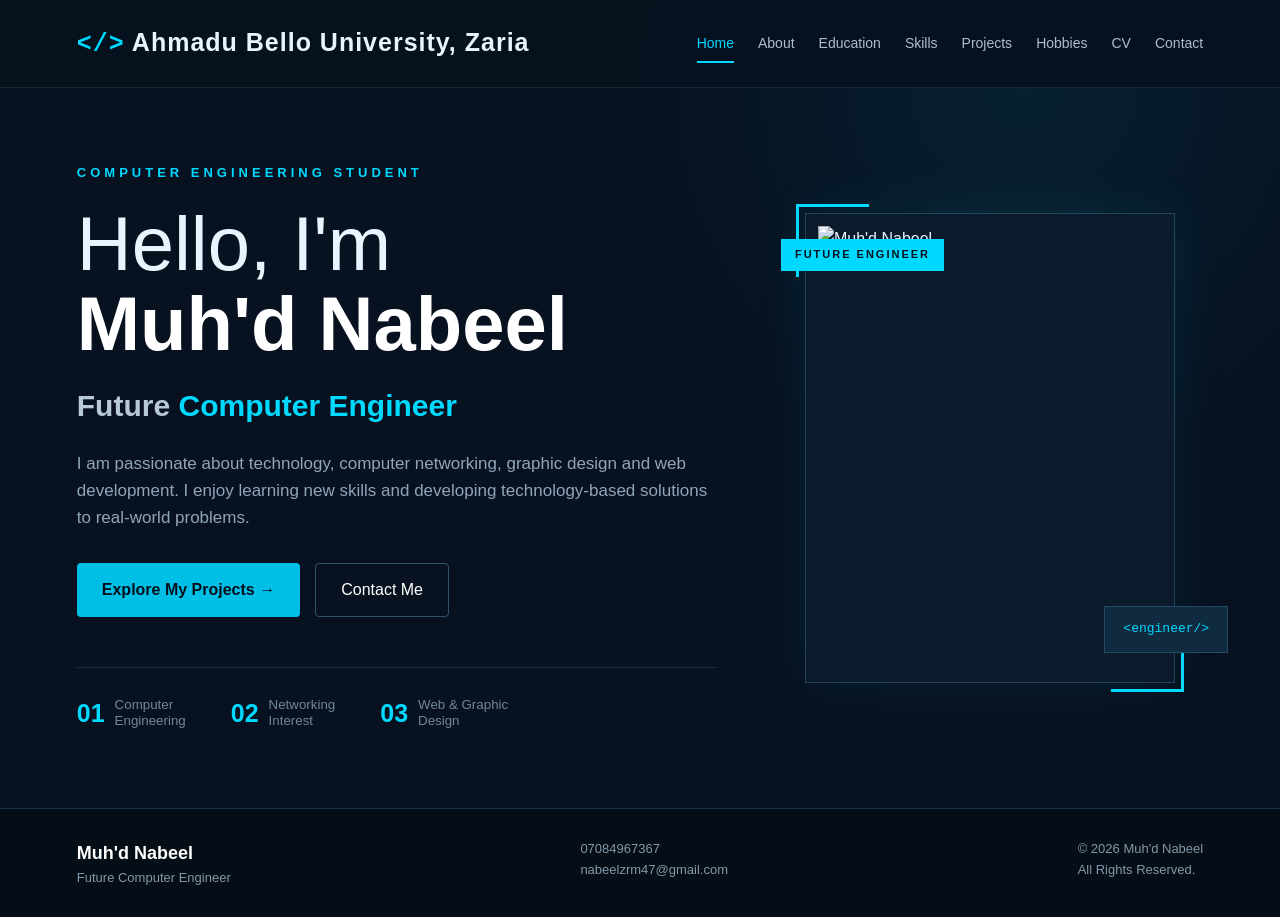
==== index.html @ 3d2e4029 "Fix HTML formatting and update image source" ====
<!DOCTYPE html>
<html lang="en">
<head>
    <meta charset="UTF-8">
    <meta name="viewport" content="width=device-width, initial-scale=1.0">
    <title>Muh'd Nabeel | Computer Engineer</title>
    <link rel="stylesheet" href="style.css">
</head>

<body>

<header class="topbar">

    <a href="index.html" class="brand">
        <span>&lt;/&gt;</span> Ahmadu Bello University, Zaria
    </a>

    <nav>
        <a href="index.html" class="active">Home</a>
        <a href="about.html">About</a>
        <a href="education.html">Education</a>
        <a href="skills.html">Skills</a>
        <a href="projects.html">Projects</a>
        <a href="hobbies.html">Hobbies</a>
        <a href="cv.html">CV</a>
        <a href="contact.html">Contact</a>
    </nav>

</header>


<main class="home">

    <section class="hero-new">

        <div class="hero-content">

            <div class="small-title">
                COMPUTER ENGINEERING STUDENT
            </div>

            <h1>
                Hello, I'm
                <strong>Muh'd Nabeel</strong>
            </h1>

            <h2>
                Future <span>Computer Engineer</span>
            </h2>

            <p>
                I am passionate about technology, computer networking,
                graphic design and web development. I enjoy learning
                new skills and developing technology-based solutions
                to real-world problems.
            </p>

            <div class="hero-buttons">

                <a href="projects.html" class="primary-btn">
                    Explore My Projects →
                </a>

                <a href="contact.html" class="outline-btn">
                    Contact Me
                </a>

            </div>

            <div class="quick-info">

                <div>
                    <strong>01</strong>
                    <small>Computer<br>Engineering</small>
                </div>

                <div>
                    <strong>02</strong>
                    <small>Networking<br>Interest</small>
                </div>

                <div>
                    <strong>03</strong>
                    <small>Web & Graphic<br>Design</small>
                </div>

            </div>

        </div>


        <div class="hero-image">

            <div class="image-frame">

                <div class="image-label">
                    FUTURE ENGINEER
                </div>

                <img
                    src="IMG_20240410_101549_266@6_651537610.jpg.jpg"
                    alt="Muh'd Nabeel"
                >

            </div>

            <div class="floating-code">
                &lt;engineer/&gt;
            </div>

        </div>

    </section>

</main>


<footer class="footer">

    <div>
        <strong>Muh'd Nabeel</strong>
        <p>Future Computer Engineer</p>
    </div>

    <div>
        <p>07084967367</p>
        <p>nabeelzrm47@gmail.com</p>
    </div>

    <div>
        <p>© 2026 Muh'd Nabeel</p>
        <p>All Rights Reserved.</p>
    </div>

</footer>

</body>
</html>
---- style.css ----
/* =====================================================
   MUH'D NABEEL PORTFOLIO
   MODERN COMPUTER ENGINEERING DESIGN
===================================================== */


/* ---------- BASIC RESET ---------- */

* {
    margin: 0;
    padding: 0;
    box-sizing: border-box;
}

html {
    scroll-behavior: smooth;
}

body {
    font-family: Arial, Helvetica, sans-serif;

    background:
        radial-gradient(
            circle at 80% 10%,
            rgba(0, 210, 255, 0.08),
            transparent 30%
        ),
        #07111f;

    color: #eaf4ff;

    line-height: 1.6;
}

a {
    text-decoration: none;
    color: inherit;
}


/* ---------- TOP NAVIGATION ---------- */

.topbar {

    width: 100%;

    padding: 22px 6%;

    display: flex;

    justify-content: space-between;

    align-items: center;

    background: rgba(7, 17, 31, 0.94);

    border-bottom: 1px solid rgba(255, 255, 255, 0.08);

    position: sticky;

    top: 0;

    z-index: 1000;

    backdrop-filter: blur(15px);
}


.brand {

    font-size: 25px;

    font-weight: 800;

    letter-spacing: 1px;
}


.brand span {

    color: #00d9ff;

    font-family: monospace;
}


.topbar nav {

    display: flex;

    gap: 24px;

    flex-wrap: wrap;

    justify-content: center;
}


.topbar nav a {

    color: #aebdce;

    font-size: 14px;

    transition: 0.3s;

    position: relative;
}


.topbar nav a:hover,
.topbar nav a.active {

    color: #00d9ff;
}


.topbar nav a.active::after {

    content: "";

    position: absolute;

    width: 100%;

    height: 2px;

    background: #00d9ff;

    bottom: -8px;

    left: 0;
}


/* =====================================================
   HOME PAGE
===================================================== */

.home {

    min-height: 80vh;

    display: flex;

    align-items: center;
}


.hero-new {

    width: 88%;

    max-width: 1250px;

    margin: auto;

    min-height: 78vh;

    display: grid;

    grid-template-columns: 1.2fr 0.8fr;

    align-items: center;

    gap: 60px;

    padding: 70px 0;
}


.small-title {

    color: #00d9ff;

    font-size: 13px;

    font-weight: bold;

    letter-spacing: 4px;

    margin-bottom: 20px;
}


.hero-content h1 {

    font-size: clamp(42px, 6vw, 76px);

    line-height: 1.05;

    margin-bottom: 18px;

    font-weight: 300;
}


.hero-content h1 strong {

    display: block;

    color: white;

    font-weight: 800;
}


.hero-content h2 {

    font-size: 30px;

    margin-bottom: 20px;

    color: #b7c8d9;
}


.hero-content h2 span {

    color: #00d9ff;
}


.hero-content > p {

    max-width: 680px;

    color: #91a5b9;

    font-size: 17px;
}


/* ---------- HERO BUTTONS ---------- */

.hero-buttons {

    display: flex;

    gap: 15px;

    margin-top: 32px;

    flex-wrap: wrap;
}


.primary-btn {

    padding: 14px 25px;

    background: #00bfe7;

    color: #04111d;

    font-weight: bold;

    border-radius: 4px;

    transition: 0.3s;
}


.primary-btn:hover {

    transform: translateY(-3px);

    background: #5be7ff;
}


.outline-btn {

    padding: 13px 25px;

    border: 1px solid #31526b;

    color: white;

    border-radius: 4px;

    transition: 0.3s;
}


.outline-btn:hover {

    border-color: #00d9ff;

    color: #00d9ff;
}


/* ---------- QUICK INFORMATION ---------- */

.quick-info {

    display: flex;

    gap: 45px;

    margin-top: 50px;

    padding-top: 25px;

    border-top: 1px solid #1b3044;
}


.quick-info div {

    display: flex;

    gap: 10px;

    align-items: center;
}


.quick-info strong {

    font-size: 25px;

    color: #00d9ff;
}


.quick-info small {

    color: #71879a;

    line-height: 1.2;
}


/* ---------- PROFILE IMAGE ---------- */

.hero-image {

    position: relative;

    display: flex;

    justify-content: center;

    align-items: center;
}


.image-frame {

    width: 370px;

    height: 470px;

    border: 1px solid #21445d;

    padding: 12px;

    position: relative;

    background: #0b1b2b;

    box-shadow:
        0 0 50px rgba(0, 217, 255, 0.08);
}


.image-frame::before {

    content: "";

    position: absolute;

    width: 70px;

    height: 70px;

    border-top: 3px solid #00d9ff;

    border-left: 3px solid #00d9ff;

    top: -10px;

    left: -10px;
}


.image-frame::after {

    content: "";

    position: absolute;

    width: 70px;

    height: 70px;

    border-bottom: 3px solid #00d9ff;

    border-right: 3px solid #00d9ff;

    bottom: -10px;

    right: -10px;
}


.image-frame img {

    width: 100%;

    height: 100%;

    object-fit: cover;

    display: block;

    filter: saturate(0.9);
}


.image-label {

    position: absolute;

    top: 25px;

    left: -25px;

    background: #00d9ff;

    color: #04111d;

    padding: 7px 14px;

    font-size: 11px;

    font-weight: bold;

    letter-spacing: 2px;

    z-index: 5;
}


.floating-code {

    position: absolute;

    bottom: 30px;

    right: -25px;

    background: #102b40;

    border: 1px solid #244a64;

    padding: 12px 18px;

    color: #00d9ff;

    font-family: monospace;

    font-size: 13px;
}


/* =====================================================
   INNER PAGES
===================================================== */

.inner-page {

    width: 88%;

    max-width: 1200px;

    margin: auto;

    padding: 80px 0 100px;

    min-height: 75vh;
}


.section-heading {

    margin-bottom: 55px;
}


.section-heading span {

    color: #00d9ff;

    font-family: monospace;

    font-size: 13px;

    letter-spacing: 3px;
}


.section-heading h1 {

    font-size: clamp(38px, 5vw, 60px);

    margin-top: 10px;

    line-height: 1.1;
}


.section-heading p {

    color: #8298aa;

    margin-top: 12px;
}


/* =====================================================
   ABOUT
===================================================== */

.about-layout {

    display: grid;

    grid-template-columns: 350px 1fr;

    gap: 70px;

    align-items: center;
}


.about-image {

    border: 1px solid #1d3d55;

    padding: 10px;

    background: #0b1b2b;
}


.about-image img {

    width: 100%;

    height: 440px;

    object-fit: cover;

    display: block;
}


.about-text h2 {

    font-size: 31px;

    line-height: 1.3;

    margin-bottom: 25px;
}


.about-text h2 span {

    color: #00d9ff;
}


.about-text > p {

    color: #8da2b5;

    margin-bottom: 18px;

    max-width: 700px;
}


.personal-data {

    display: grid;

    grid-template-columns: repeat(3, 1fr);

    gap: 15px;

    margin-top: 35px;
}


.personal-data div {

    border-top: 1px solid #23445b;

    padding-top: 12px;
}


.personal-data label {

    font-size: 10px;

    color: #00d9ff;

    letter-spacing: 1.5px;
}


.personal-data p {

    color: #d9e5ef;

    font-size: 14px;

    margin-top: 4px;
}


/* =====================================================
   EDUCATION
===================================================== */

.education-list {

    border-left: 1px solid #24455b;

    margin-left: 20px;
}


.education-item {

    display: grid;

    grid-template-columns: 90px 1fr;

    gap: 30px;

    padding: 30px;

    border-bottom: 1px solid #1b3042;

    transition: 0.3s;
}


.education-item:hover {

    background: rgba(0, 217, 255, 0.04);

    padding-left: 40px;
}


.edu-number {

    font-size: 32px;

    font-family: monospace;

    color: #00d9ff;
}


.education-item small {

    color: #657e91;

    letter-spacing: 2px;

    font-size: 11px;
}


.education-item h2 {

    font-size: 25px;

    margin: 7px 0;
}


.education-item p {

    color: #8298aa;
}


.featured-education {

    background: rgba(0, 217, 255, 0.05);

    border-left: 3px solid #00d9ff;
}


/* =====================================================
   SKILLS
===================================================== */

.skills-modern {

    display: grid;

    grid-template-columns: repeat(2, 1fr);

    gap: 20px;
}


.skill-box {

    position: relative;

    padding: 40px;

    min-height: 260px;

    background:
        linear-gradient(
            145deg,
            #0d2032,
            #091623
        );

    border: 1px solid #1c394f;

    transition: 0.35s;
}


.skill-box:hover {

    transform: translateY(-6px);

    border-color: #00d9ff;

    box-shadow:
        0 15px 40px rgba(0, 217, 255, 0.08);
}


.skill-number {

    position: absolute;

    top: 20px;

    right: 25px;

    color: #3a5267;

    font-family: monospace;
}


.skill-symbol {

    width: 55px;

    height: 55px;

    border: 1px solid #00d9ff;

    color: #00d9ff;

    display: flex;

    justify-content: center;

    align-items: center;

    margin-bottom: 25px;

    font-family: monospace;

    font-weight: bold;
}


.skill-box h2 {

    font-size: 25px;

    margin-bottom: 12px;
}


.skill-box p {

    color: #8298aa;
}


/* =====================================================
   PROJECTS
===================================================== */

.project-showcase {

    display: grid;

    gap: 25px;
}


.project-large {

    min-height: 330px;

    padding: 35px;

    border: 1px solid #1d4057;

    background:
        linear-gradient(
            120deg,
            #0d2436,
            #091724
        );

    position: relative;

    overflow: hidden;

    transition: 0.3s;
}


.project-large::after {

    content: "01";

    position: absolute;

    right: 30px;

    bottom: -30px;

    font-size: 160px;

    font-weight: bold;

    color: rgba(0, 217, 255, 0.035);
}


.project-large:hover {

    border-color: #00d9ff;
}


.second-project::after {

    content: "02";
}


.project-top {

    display: flex;

    justify-content: space-between;

    color: #00d9ff;

    font-family: monospace;

    font-size: 12px;

    letter-spacing: 2px;

    border-bottom: 1px solid #1c394f;

    padding-bottom: 15px;
}


.project-content {

    max-width: 750px;

    padding-top: 45px;
}


.project-content h2 {

    font-size: 38px;

    line-height: 1.2;

    margin-bottom: 18px;
}


.project-content p {

    color: #8da2b5;

    font-size: 16px;
}


.project-tags {

    display: flex;

    flex-wrap: wrap;

    gap: 10px;

    margin-top: 25px;
}


.project-tags span {

    padding: 7px 12px;

    border: 1px solid #29465c;

    color: #8ca5b8;

    font-size: 12px;
}


/* =====================================================
   HOBBIES
===================================================== */

.hobby-showcase {

    display: grid;

    grid-template-columns: repeat(3, 1fr);

    gap: 20px;
}


.hobby-main {

    min-height: 330px;

    padding: 35px;

    display: flex;

    flex-direction: column;

    justify-content: flex-end;

    border: 1px solid #1d3d54;

    background: #0c1d2d;

    transition: 0.3s;
}


.hobby-main:hover {

    border-color: #00d9ff;

    transform: translateY(-5px);
}


.hobby-main > span {

    color: #00d9ff;

    font-family: monospace;

    margin-bottom: auto;
}


.hobby-main h2 {

    font-size: 30px;

    margin-bottom: 12px;
}


.hobby-main p {

    color: #8298aa;
}


.quote-box {

    margin-top: 30px;

    padding: 40px;

    border-left: 3px solid #00d9ff;

    background: rgba(0, 217, 255, 0.04);
}


.quote-box p {

    font-size: 25px;

    font-style: italic;
}


.quote-box span {

    color: #00d9ff;

    display: block;

    margin-top: 10px;
}


/* =====================================================
   CV
===================================================== */

.cv-modern {

    display: grid;

    grid-template-columns: 280px 1fr;

    border: 1px solid #1c3c54;

    background: #0b1928;
}


.cv-sidebar {

    padding: 30px;

    background: #091522;

    border-right: 1px solid #1c3c54;
}


.cv-sidebar img {

    width: 100%;

    height: 280px;

    object-fit: cover;

    margin-bottom: 25px;
}


.cv-sidebar h2 {

    font-size: 23px;

    margin-bottom: 5px;
}


.cv-sidebar > p {

    color: #00d9ff;
}


.cv-contact {

    margin-top: 40px;

    border-top: 1px solid #1e394f;

    padding-top: 20px;
}


.cv-contact p {

    color: #8399ab;

    font-size: 13px;

    margin-bottom: 12px;
}


.cv-details {

    padding: 45px;
}


.cv-details section {

    margin-bottom: 38px;
}


.cv-details section h2 {

    color: #00d9ff;

    font-size: 19px;

    border-bottom: 1px solid #203d53;

    padding-bottom: 10px;

    margin-bottom: 15px;
}


.cv-details section p {

    color: #899eaf;

    margin-bottom: 10px;
}


.cv-details section h3 {

    margin-top: 15px;

    font-size: 16px;
}


.cv-skills {

    display: flex;

    flex-wrap: wrap;

    gap: 10px;
}


.cv-skills span {

    border: 1px solid #2a4b62;

    padding: 8px 12px;

    color: #b1c3d2;

    font-size: 13px;
}


/* =====================================================
   CONTACT
===================================================== */

.contact-modern {

    display: grid;

    grid-template-columns: 1fr 1fr;

    gap: 50px;
}


.contact-details h2 {

    font-size: 45px;

    margin-bottom: 15px;
}


.contact-details > p {

    color: #8298aa;

    max-width: 450px;

    margin-bottom: 45px;
}


.contact-line {

    display: flex;

    flex-direction: column;

    padding: 18px 0;

    border-bottom: 1px solid #203c52;
}


.contact-line span {

    color: #00d9ff;

    font-family: monospace;

    font-size: 11px;

    letter-spacing: 2px;
}


.contact-line strong {

    margin-top: 5px;

    font-size: 16px;
}


.modern-form {

    padding: 35px;

    border: 1px solid #1d3e56;

    background: #0b1c2c;
}


.modern-form label {

    display: block;

    color: #94a8b9;

    font-size: 13px;

    margin-bottom: 7px;

    margin-top: 15px;
}


.modern-form label:first-child {

    margin-top: 0;
}


.modern-form input,
.modern-form textarea {

    width: 100%;

    background: #071522;

    border: 1px solid #29475e;

    color: white;

    padding: 13px;

    font-family: Arial;

    outline: none;
}


.modern-form input:focus,
.modern-form textarea:focus {

    border-color: #00d9ff;
}


.modern-form button {

    margin-top: 20px;

    width: 100%;

    border: none;

    padding: 14px;

    background: #00c6ed;

    color: #04111d;

    font-weight: bold;

    cursor: pointer;

    transition: 0.3s;
}


.modern-form button:hover {

    background: #5be7ff;
}


/* =====================================================
   FOOTER
===================================================== */

.footer {

    border-top: 1px solid #193247;

    padding: 30px 6%;

    display: flex;

    justify-content: space-between;

    gap: 30px;

    background: #050d16;

    color: #8398aa;
}


.footer strong {

    color: white;

    font-size: 18px;
}


.footer p {

    font-size: 13px;
}


/* =====================================================
   TABLET
===================================================== */

@media (max-width: 950px) {

    .topbar {

        flex-direction: column;

        gap: 20px;
    }


    .hero-new {

        grid-template-columns: 1fr;

        text-align: center;

        gap: 60px;
    }


    .hero-content > p {

        margin-left: auto;

        margin-right: auto;
    }


    .hero-buttons {

        justify-content: center;
    }


    .quick-info {

        justify-content: center;
    }


    .about-layout {

        grid-template-columns: 1fr;
    }


    .about-image {

        max-width: 400px;

        margin: auto;
    }


    .skills-modern {

        grid-template-columns: 1fr;
    }


    .hobby-showcase {

        grid-template-columns: 1fr;
    }


    .contact-modern {

        grid-template-columns: 1fr;
    }


    .cv-modern {

        grid-template-columns: 1fr;
    }


    .cv-sidebar {

        border-right: none;

        border-bottom: 1px solid #1c3c54;

        text-align: center;
    }


    .cv-sidebar img {

        max-width: 250px;
    }

}


/* =====================================================
   MOBILE
===================================================== */

@media (max-width: 600px) {

    .topbar {

        padding: 18px 4%;
    }


    .topbar nav {

        gap: 12px;
    }


    .topbar nav a {

        font-size: 12px;
    }


    .hero-new {

        width: 92%;

        padding: 50px 0;
    }


    .hero-content h1 {

        font-size: 42px;
    }


    .hero-content h2 {

        font-size: 23px;
    }


    .hero-content > p {

        font-size: 15px;
    }


    .quick-info {

        gap: 18px;

        flex-wrap: wrap;
    }


    .image-frame {

        width: 280px;

        height: 360px;
    }


    .floating-code {

        right: -5px;
    }


    .inner-page {

        width: 92%;

        padding-top: 55px;
    }


    .section-heading {

        margin-bottom: 35px;
    }


    .section-heading h1 {

        font-size: 38px;
    }


    .personal-data {

        grid-template-columns: 1fr 1fr;
    }


    .education-list {

        margin-left: 0;
    }


    .education-item {

        grid-template-columns: 55px 1fr;

        gap: 15px;

        padding: 22px 15px;
    }


    .education-item h2 {

        font-size: 20px;
    }


    .project-content h2 {

        font-size: 28px;
    }


    .project-large {

        padding: 25px;
    }


    .quote-box p {

        font-size: 19px;
    }


    .cv-details {

        padding: 25px;
    }


    .contact-details h2 {

        font-size: 35px;
    }


    .footer {

        flex-direction: column;

        text-align: center;

        align-items: center;
    }

}
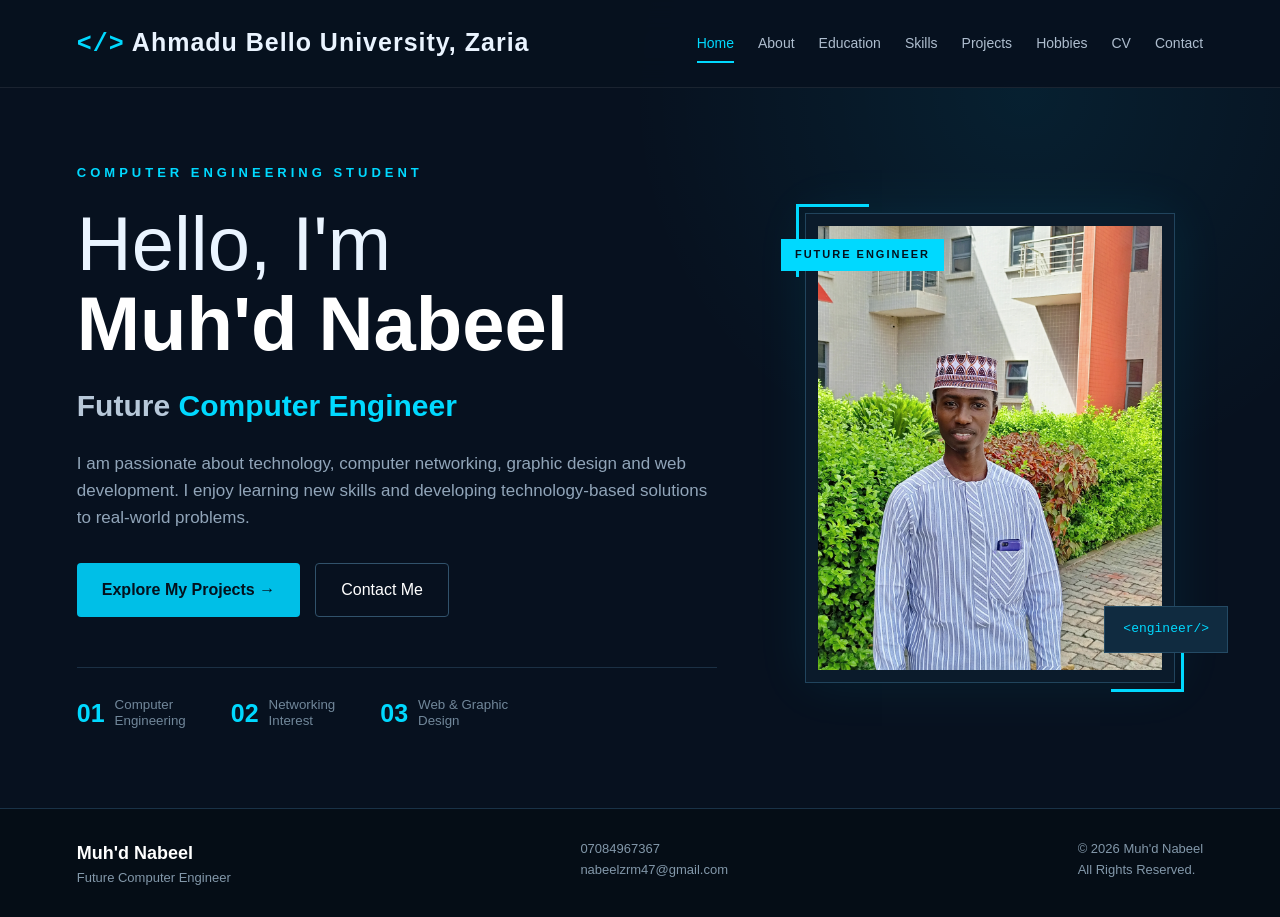
==== commit 0ad84c39: "Fix HTML encoding issues in index.html" ====
--- a/index.html
+++ b/index.html
@@ -98,7 +98,7 @@
                 </div>
 
                 <img
-                    src="IMG_20240410_101549_266@6_651537610.jpg.jpg"
+                    src="nabeel.jpg"
                     alt="Muh'd Nabeel"
                 >
 
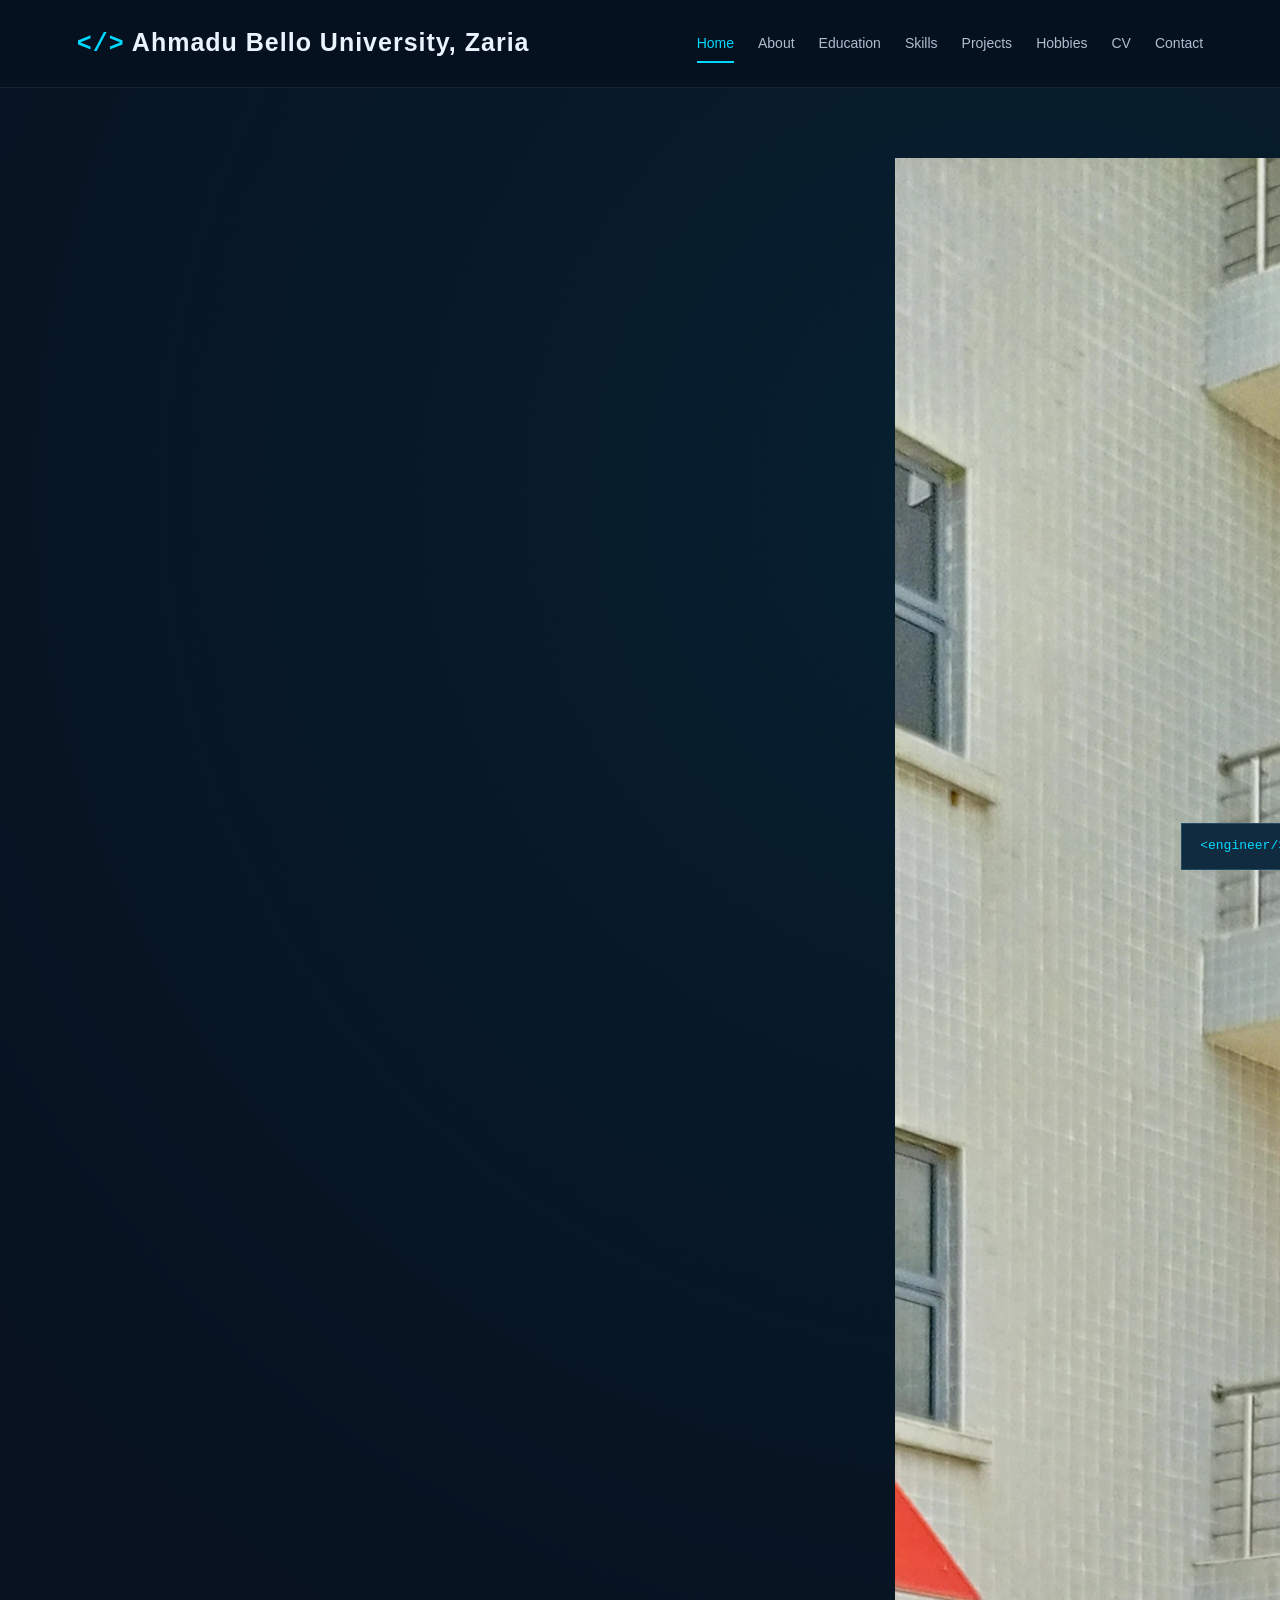
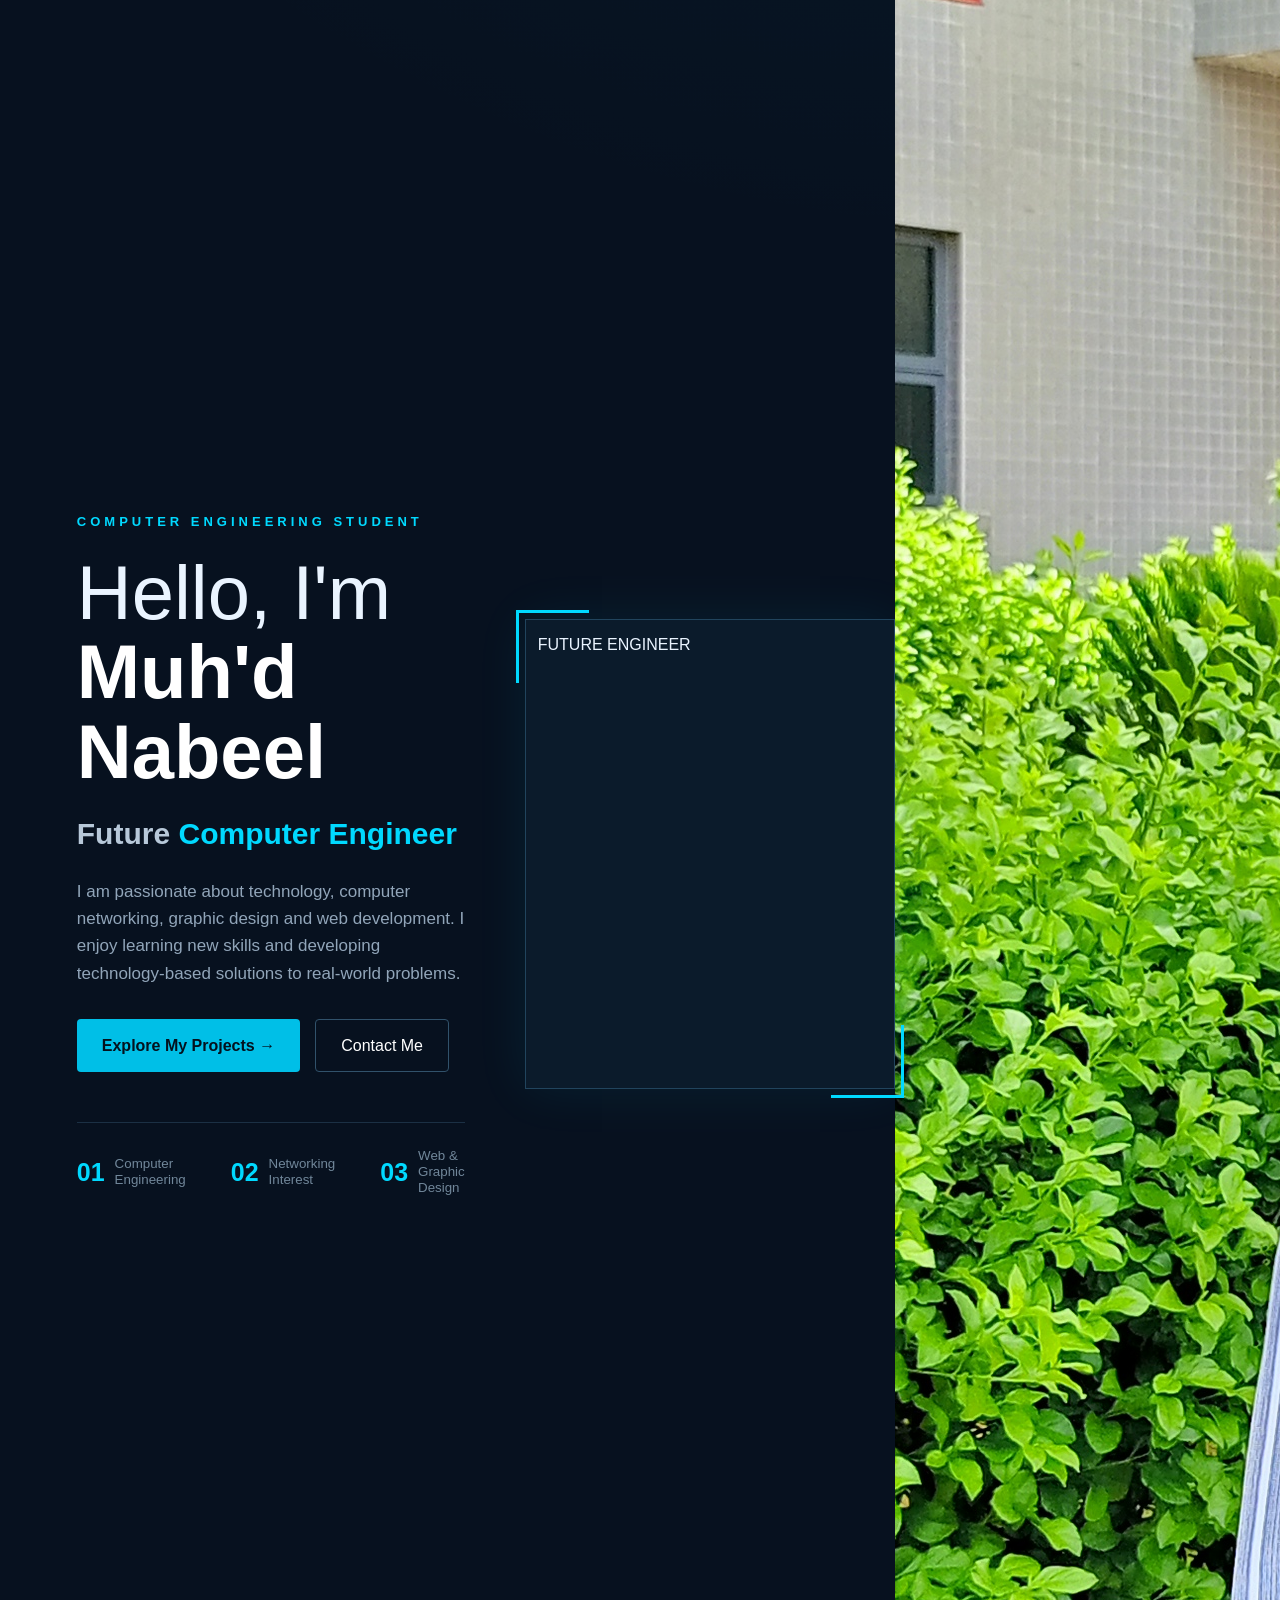
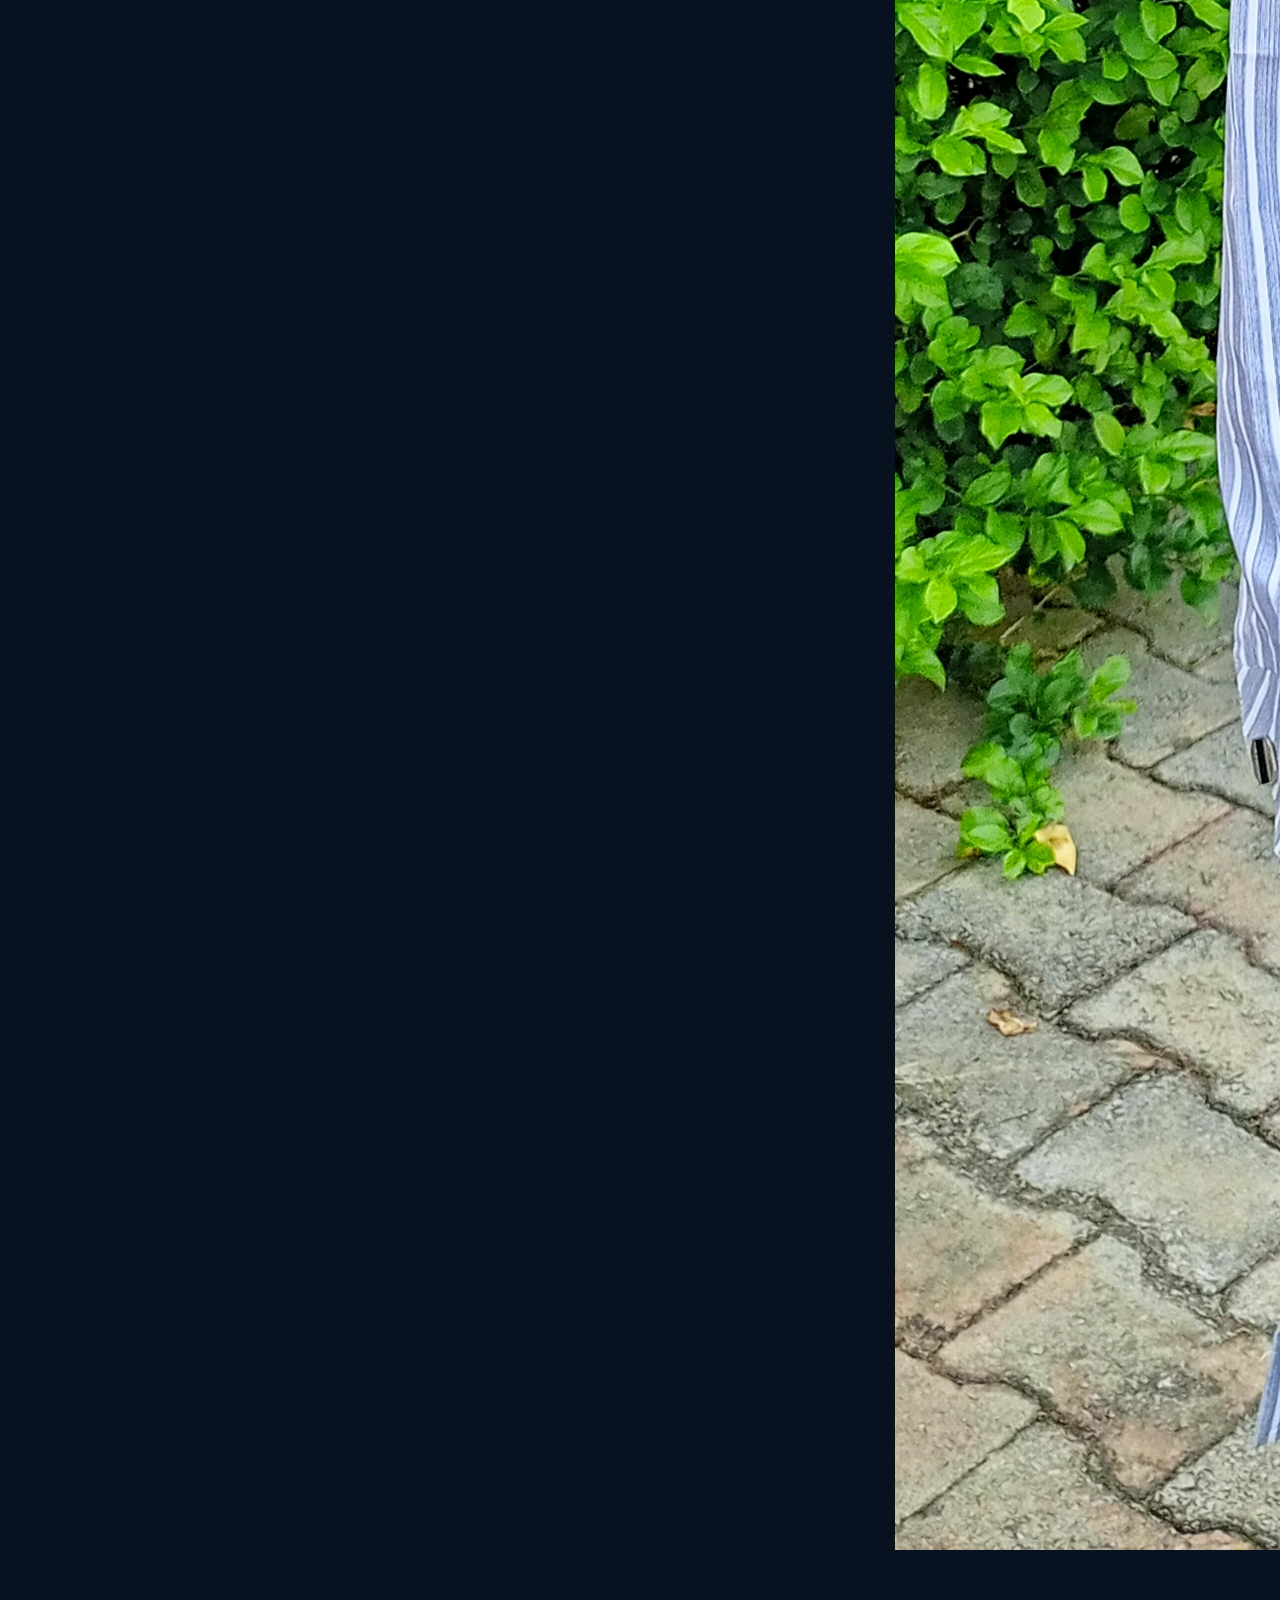
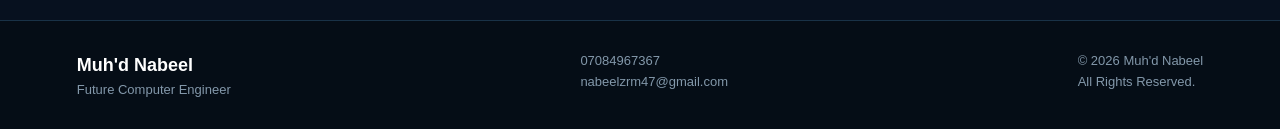
==== commit eb54b274: "Fix HTML encoding issues in index.html" ====
--- a/index.html
+++ b/index.html
@@ -93,7 +93,7 @@
 
             <div class="image-frame">
 
-                <div class="image-label">
+                <!--div class="image-label"-->
                     FUTURE ENGINEER
                 </div>
 
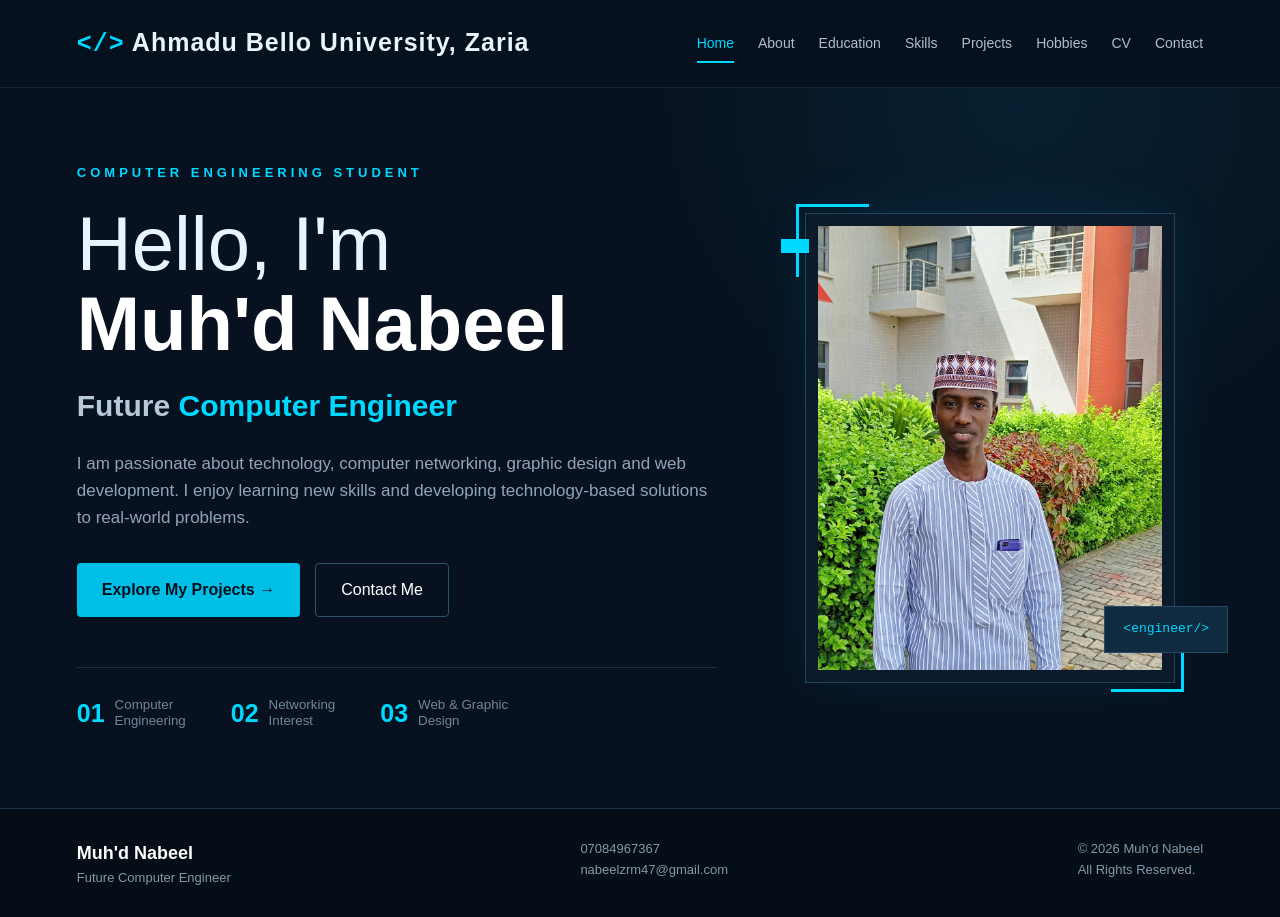
==== commit f66f0af3: "Fix HTML encoding issues in index.html" ====
--- a/index.html
+++ b/index.html
@@ -93,8 +93,8 @@
 
             <div class="image-frame">
 
-                <!--div class="image-label"-->
-                    FUTURE ENGINEER
+                <div class="image-label">
+                    
                 </div>
 
                 <img
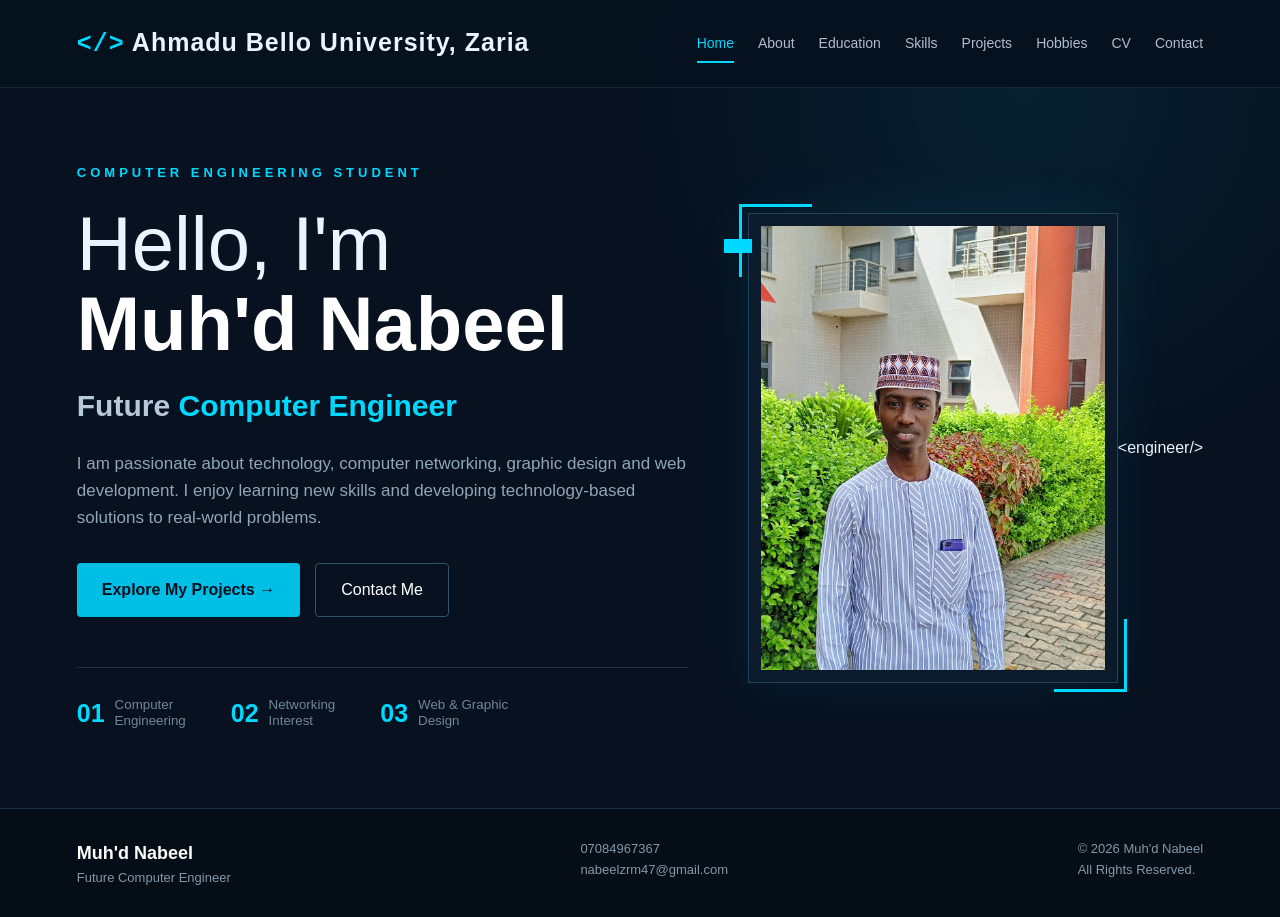
==== commit 3040287b: "Update index.html" ====
--- a/index.html
+++ b/index.html
@@ -104,7 +104,7 @@
 
             </div>
 
-            <div class="floating-code">
+            <!--div class="floating-code"-->
                 &lt;engineer/&gt;
             </div>
 
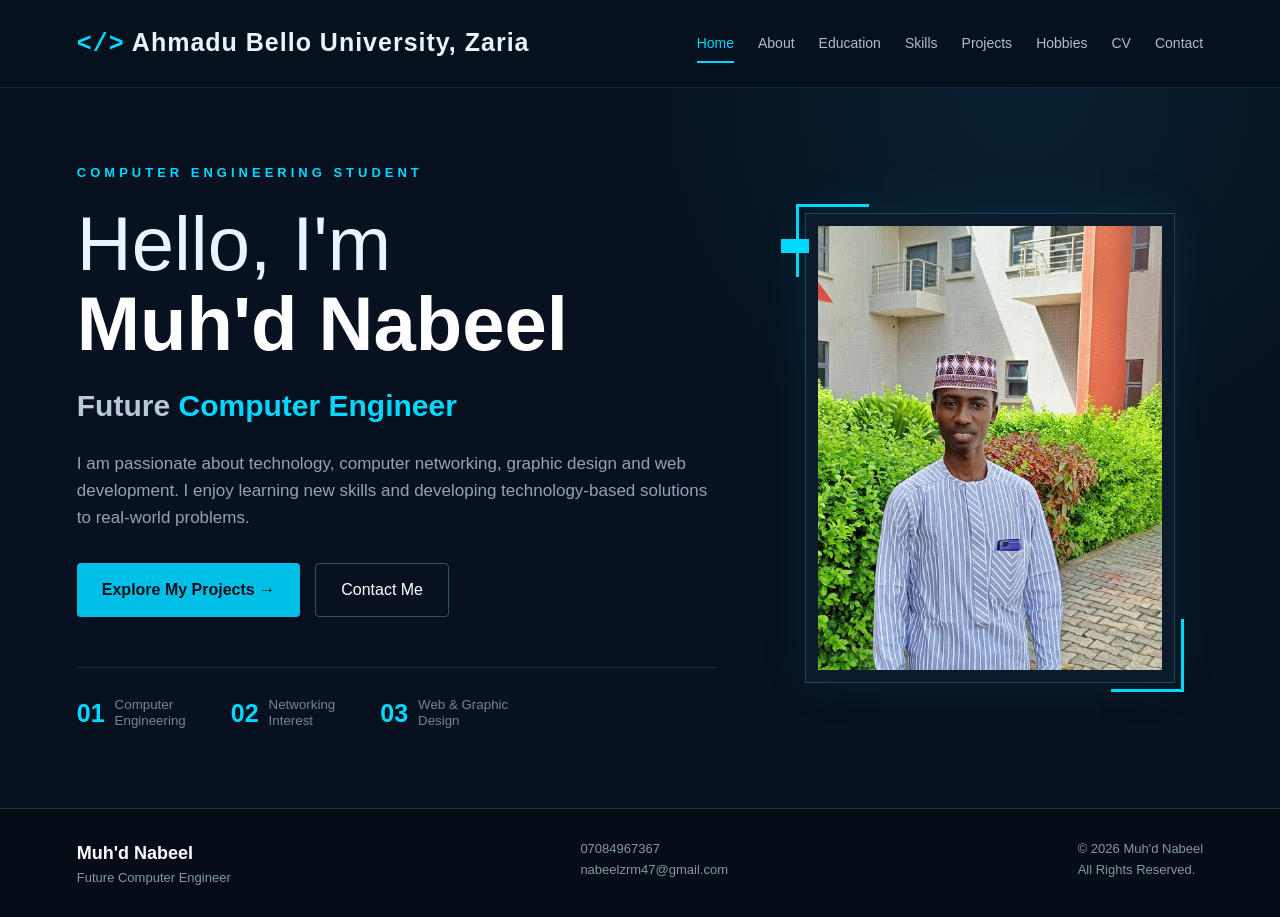
==== commit 8830de20: "Fix HTML formatting and structure" ====
--- a/index.html
+++ b/index.html
@@ -105,7 +105,7 @@
             </div>
 
             <!--div class="floating-code"-->
-                &lt;engineer/&gt;
+               
             </div>
 
         </div>
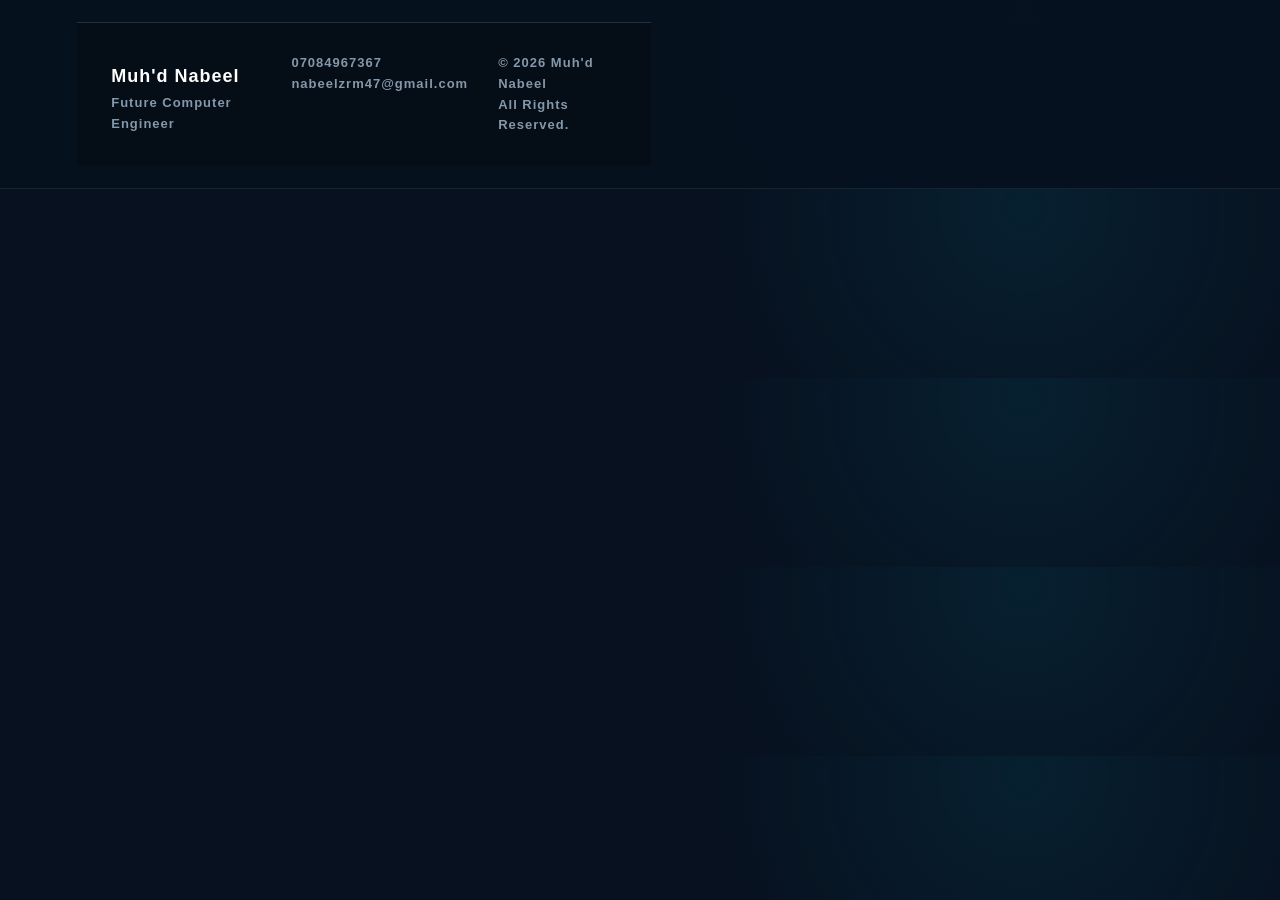
==== commit d379ed41: "Fix HTML encoding issues in index.html" ====
--- a/index.html
+++ b/index.html
@@ -12,7 +12,7 @@
 <header class="topbar">
 
     <a href="index.html" class="brand">
-        <span>&lt;/&gt;</span> Ahmadu Bello University, Zaria
+        <!--span>&lt;/&gt;</span> Ahmadu Bello University, Zaria
     </a>
 
     <nav>
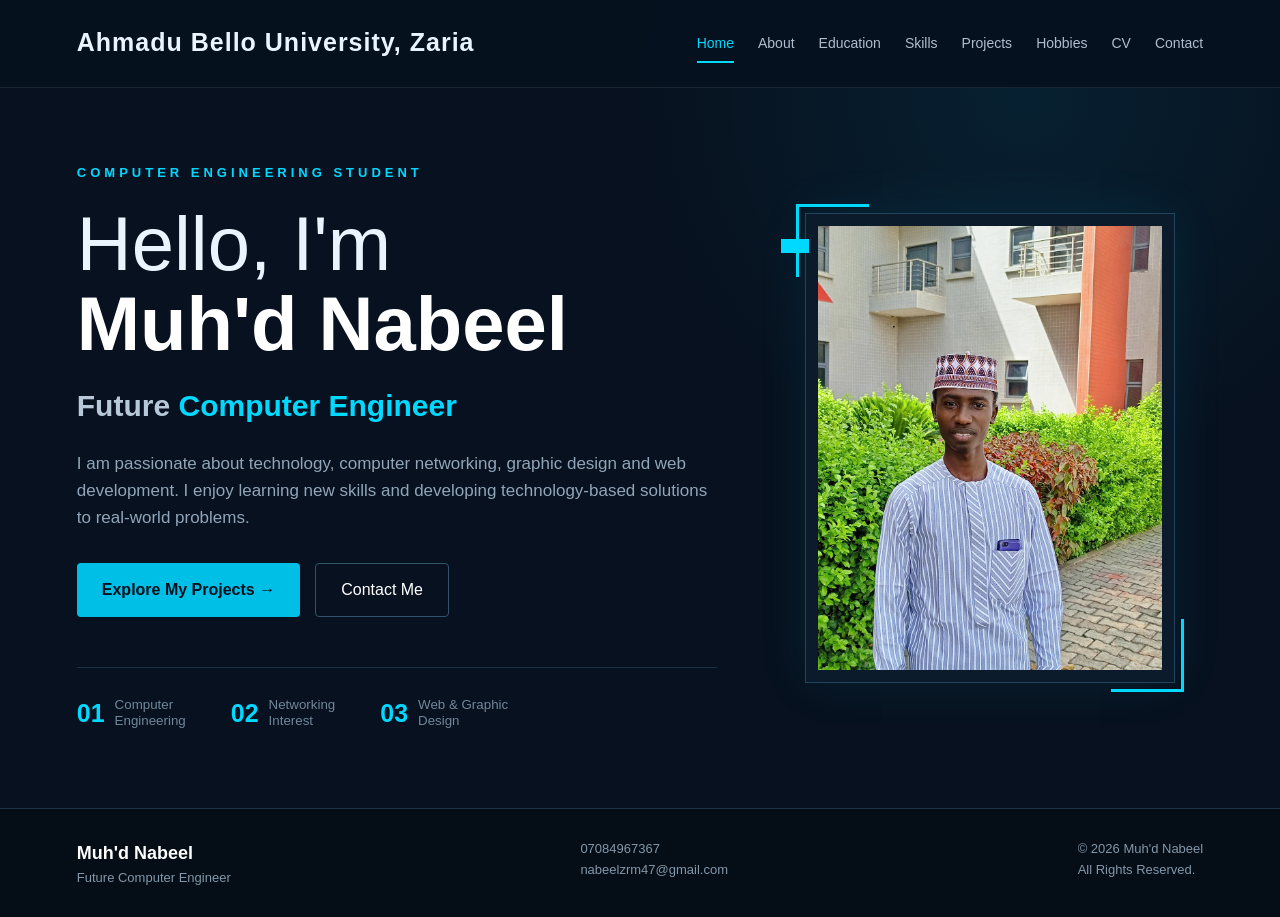
==== commit 0899ad3f: "Fix HTML formatting and structure" ====
--- a/index.html
+++ b/index.html
@@ -12,7 +12,7 @@
 <header class="topbar">
 
     <a href="index.html" class="brand">
-        <!--span>&lt;/&gt;</span> Ahmadu Bello University, Zaria
+        <span></span> Ahmadu Bello University, Zaria
     </a>
 
     <nav>
